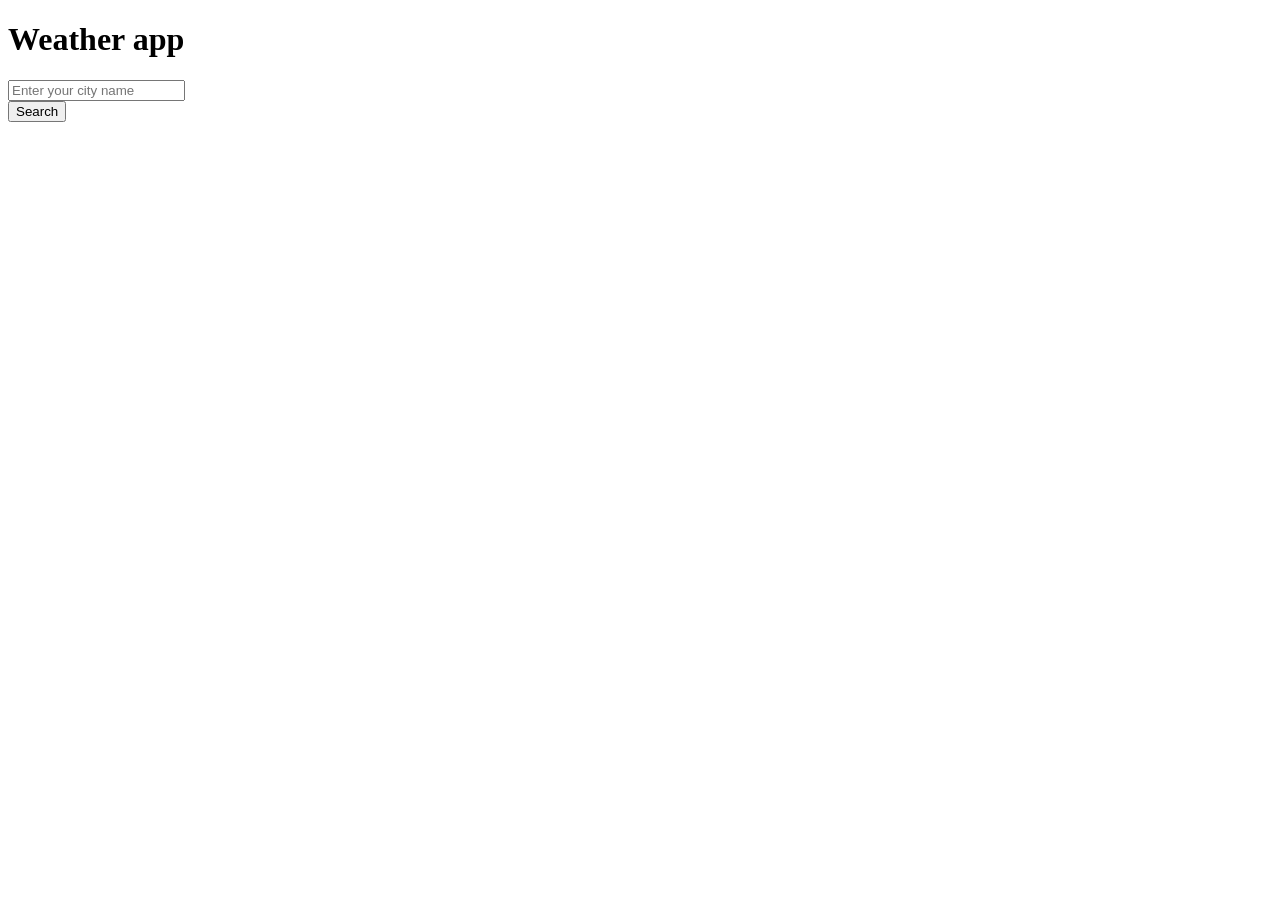
==== index.html @ 721f2905 "Rename resposive.html to index.html" ====
<!DOCTYPE html>
<html lang="en">
<head>
    <meta charset="UTF-8">
    <meta name="viewport" content="width=device-width, initial-scale=1.0">
    <title>Weather app</title>
    <link rel="stylesheet" href="../src/output.css"
</head>
<body>

    <div class="flex justify-center items-center bg-[url('https://images.pexels.com/photos/5225595/pexels-photo-5225595.jpeg')] bg-fixed min-h-screen w-full">
        <div class="aspect-square w-md has-[200px]:  grid place-items-center bg-[rgb(255,255,255,0.15)] rounded-2xl shadow">
            <h1 class="text-4xl">Weather app</h1>
            <div><input class="text-xl border-2 border-black px-4 py-2 rounded-2xl bg-transparent" type="text" placeholder="Enter your city name"></div>
            <div><Button class="text-xl border-2 border-black px-4 py-2 rounded-2xl bg-transparent">Search</Button></div>
            
        </div>
    </div>

   
    
</body>
</html>
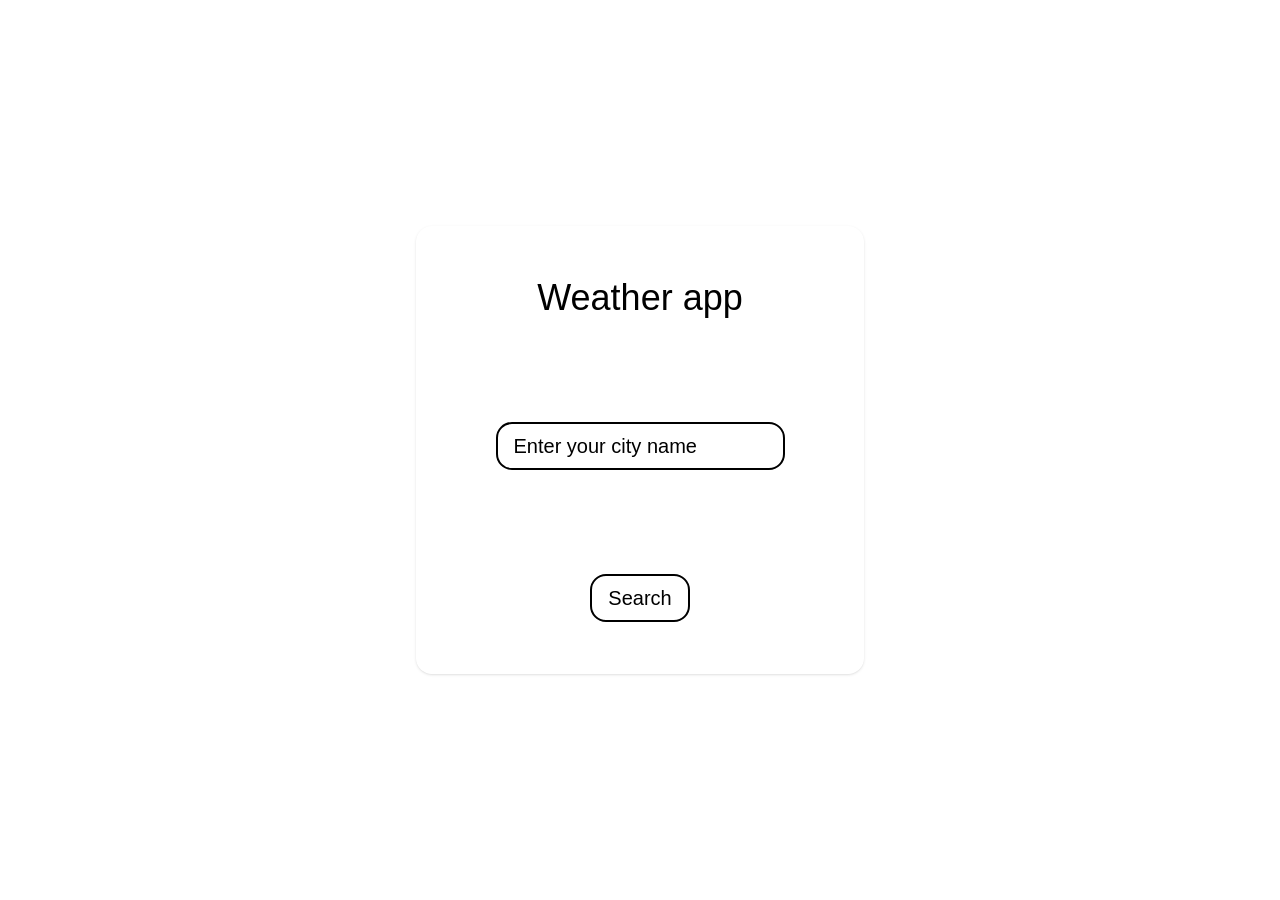
==== commit d33ee04d: "Update index.html" ====
--- a/index.html
+++ b/index.html
@@ -4,7 +4,7 @@
     <meta charset="UTF-8">
     <meta name="viewport" content="width=device-width, initial-scale=1.0">
     <title>Weather app</title>
-    <link rel="stylesheet" href="../src/output.css"
+    <link rel="stylesheet" href="style.css"
 </head>
 <body>
 
--- a/style.css
+++ b/style.css
@@ -0,0 +1,411 @@
+/*! tailwindcss v4.3.3 | MIT License | https://tailwindcss.com */
+@layer properties;
+@layer theme, base, components, utilities;
+@layer theme {
+  :root, :host {
+    --font-sans: -apple-system, BlinkMacSystemFont, "Segoe UI", Roboto, "Helvetica Neue",
+      "Noto Sans", Arial, sans-serif, "Apple Color Emoji", "Segoe UI Emoji",
+      "Segoe UI Symbol", "Noto Color Emoji";
+    --font-mono: ui-monospace, SFMono-Regular, Menlo, Monaco, Consolas, "Liberation Mono",
+      "Courier New", monospace;
+    --color-cyan-500: oklch(71.5% 0.143 215.221);
+    --color-cyan-950: oklch(30.2% 0.056 229.695);
+    --color-blue-600: oklch(54.6% 0.245 262.881);
+    --color-fuchsia-500: oklch(66.7% 0.295 322.15);
+    --color-black: #000;
+    --color-white: #fff;
+    --spacing: 0.25rem;
+    --container-xs: 20rem;
+    --container-md: 28rem;
+    --text-sm: 0.875rem;
+    --text-sm--line-height: calc(1.25 / 0.875);
+    --text-xl: 1.25rem;
+    --text-xl--line-height: calc(1.75 / 1.25);
+    --text-2xl: 1.5rem;
+    --text-2xl--line-height: calc(2 / 1.5);
+    --text-3xl: 1.875rem;
+    --text-3xl--line-height: calc(2.25 / 1.875);
+    --text-4xl: 2.25rem;
+    --text-4xl--line-height: calc(2.5 / 2.25);
+    --font-weight-medium: 500;
+    --radius-md: 0.375rem;
+    --radius-2xl: 1rem;
+    --default-font-family: var(--font-sans);
+    --default-mono-font-family: var(--font-mono);
+  }
+}
+@layer base {
+  *, ::after, ::before, ::backdrop, ::file-selector-button {
+    box-sizing: border-box;
+    margin: 0;
+    padding: 0;
+    border: 0 solid;
+  }
+  html, :host {
+    line-height: 1.5;
+    -webkit-text-size-adjust: 100%;
+    tab-size: 4;
+    font-family: var(--default-font-family, -apple-system, BlinkMacSystemFont, "Segoe UI", Roboto, "Helvetica Neue", "Noto Sans", Arial, sans-serif, "Apple Color Emoji", "Segoe UI Emoji", "Segoe UI Symbol", "Noto Color Emoji");
+    font-feature-settings: var(--default-font-feature-settings, normal);
+    font-variation-settings: var(--default-font-variation-settings, normal);
+    -webkit-tap-highlight-color: transparent;
+  }
+  hr {
+    height: 0;
+    color: inherit;
+    border-top-width: 1px;
+  }
+  abbr:where([title]) {
+    -webkit-text-decoration: underline dotted;
+    text-decoration: underline dotted;
+  }
+  h1, h2, h3, h4, h5, h6 {
+    font-size: inherit;
+    font-weight: inherit;
+  }
+  a {
+    color: inherit;
+    -webkit-text-decoration: inherit;
+    text-decoration: inherit;
+  }
+  b, strong {
+    font-weight: bolder;
+  }
+  code, kbd, samp, pre {
+    font-family: var(--default-mono-font-family, ui-monospace, SFMono-Regular, Menlo, Monaco, Consolas, "Liberation Mono", "Courier New", monospace);
+    font-feature-settings: var(--default-mono-font-feature-settings, normal);
+    font-variation-settings: var(--default-mono-font-variation-settings, normal);
+    font-size: 1em;
+  }
+  small {
+    font-size: 80%;
+  }
+  sub, sup {
+    font-size: 75%;
+    line-height: 0;
+    position: relative;
+    vertical-align: baseline;
+  }
+  sub {
+    bottom: -0.25em;
+  }
+  sup {
+    top: -0.5em;
+  }
+  table {
+    text-indent: 0;
+    border-color: inherit;
+    border-collapse: collapse;
+  }
+  :-moz-focusring:where(:not(iframe)) {
+    outline: auto;
+  }
+  progress {
+    vertical-align: baseline;
+  }
+  summary {
+    display: list-item;
+  }
+  ol, ul, menu {
+    list-style: none;
+  }
+  img, svg, video, canvas, audio, iframe, embed, object {
+    display: block;
+    vertical-align: middle;
+  }
+  img, video {
+    max-width: 100%;
+    height: auto;
+  }
+  button, input, select, optgroup, textarea, ::file-selector-button {
+    font: inherit;
+    font-feature-settings: inherit;
+    font-variation-settings: inherit;
+    letter-spacing: inherit;
+    color: inherit;
+    border-radius: 0;
+    background-color: transparent;
+    opacity: 1;
+  }
+  :where(select:is([multiple], [size])) optgroup {
+    font-weight: bolder;
+  }
+  :where(select:is([multiple], [size])) optgroup option {
+    padding-inline-start: 20px;
+  }
+  ::file-selector-button {
+    margin-inline-end: 4px;
+  }
+  ::placeholder {
+    opacity: 1;
+  }
+  @supports (not (-webkit-appearance: -apple-pay-button))  or (contain-intrinsic-size: 1px) {
+    ::placeholder {
+      color: currentcolor;
+      @supports (color: color-mix(in lab, red, red)) {
+        color: color-mix(in oklab, currentcolor 50%, transparent);
+      }
+    }
+  }
+  textarea {
+    resize: vertical;
+  }
+  ::-webkit-search-decoration {
+    -webkit-appearance: none;
+  }
+  ::-webkit-date-and-time-value {
+    min-height: 1lh;
+    text-align: inherit;
+  }
+  ::-webkit-datetime-edit {
+    display: inline-flex;
+  }
+  ::-webkit-datetime-edit-fields-wrapper {
+    padding: 0;
+  }
+  ::-webkit-datetime-edit, ::-webkit-datetime-edit-year-field, ::-webkit-datetime-edit-month-field, ::-webkit-datetime-edit-day-field, ::-webkit-datetime-edit-hour-field, ::-webkit-datetime-edit-minute-field, ::-webkit-datetime-edit-second-field, ::-webkit-datetime-edit-millisecond-field, ::-webkit-datetime-edit-meridiem-field {
+    padding-block: 0;
+  }
+  ::-webkit-calendar-picker-indicator {
+    line-height: 1;
+  }
+  :-moz-ui-invalid {
+    box-shadow: none;
+  }
+  button, input:where([type="button"], [type="reset"], [type="submit"]), ::file-selector-button {
+    appearance: button;
+  }
+  ::-webkit-inner-spin-button, ::-webkit-outer-spin-button {
+    height: auto;
+  }
+  [hidden]:where(:not([hidden="until-found"])) {
+    display: none !important;
+  }
+}
+@layer utilities {
+  .m-4 {
+    margin: calc(var(--spacing) * 4);
+  }
+  .box-border {
+    box-sizing: border-box;
+  }
+  .flex {
+    display: flex;
+  }
+  .grid {
+    display: grid;
+  }
+  .aspect-square {
+    aspect-ratio: 1 / 1;
+  }
+  .min-h-screen {
+    min-height: 100vh;
+  }
+  .w-full {
+    width: 100%;
+  }
+  .w-md {
+    width: var(--container-md);
+  }
+  .place-items-center {
+    place-items: center;
+  }
+  .items-center {
+    align-items: center;
+  }
+  .justify-center {
+    justify-content: center;
+  }
+  .rounded-2xl {
+    border-radius: var(--radius-2xl);
+  }
+  .border {
+    border-style: var(--tw-border-style);
+    border-width: 1px;
+  }
+  .border-2 {
+    border-style: var(--tw-border-style);
+    border-width: 2px;
+  }
+  .border-4 {
+    border-style: var(--tw-border-style);
+    border-width: 4px;
+  }
+  .border-black {
+    border-color: var(--color-black);
+  }
+  .border-transparent {
+    border-color: transparent;
+  }
+  .bg-\[rgb\(255\,255\,255\,0\.15\)\] {
+    background-color: rgb(255,255,255,0.15);
+  }
+  .bg-blue-600 {
+    background-color: var(--color-blue-600);
+  }
+  .bg-transparent {
+    background-color: transparent;
+  }
+  .bg-\[url\(\'https\:\/\/images\.pexels\.com\/photos\/5225595\/pexels-photo-5225595\.jpeg\'\)\] {
+    background-image: url('https://images.pexels.com/photos/5225595/pexels-photo-5225595.jpeg');
+  }
+  .bg-\[url\(\'https\:\/\/images\.pexels\.com\/photos\/32047220\/pexels-photo-32047220\.jpeg\'\)\] {
+    background-image: url('https://images.pexels.com/photos/32047220/pexels-photo-32047220.jpeg');
+  }
+  .bg-fixed {
+    background-attachment: fixed;
+  }
+  .px-4 {
+    padding-inline: calc(var(--spacing) * 4);
+  }
+  .py-2 {
+    padding-block: calc(var(--spacing) * 2);
+  }
+  .py-2\.5 {
+    padding-block: calc(var(--spacing) * 2.5);
+  }
+  .text-2xl {
+    font-size: var(--text-2xl);
+    line-height: var(--tw-leading, var(--text-2xl--line-height));
+  }
+  .text-4xl {
+    font-size: var(--text-4xl);
+    line-height: var(--tw-leading, var(--text-4xl--line-height));
+  }
+  .text-sm {
+    font-size: var(--text-sm);
+    line-height: var(--tw-leading, var(--text-sm--line-height));
+  }
+  .text-xl {
+    font-size: var(--text-xl);
+    line-height: var(--tw-leading, var(--text-xl--line-height));
+  }
+  .leading-5 {
+    --tw-leading: calc(var(--spacing) * 5);
+    line-height: calc(var(--spacing) * 5);
+  }
+  .font-medium {
+    --tw-font-weight: var(--font-weight-medium);
+    font-weight: var(--font-weight-medium);
+  }
+  .text-white {
+    color: var(--color-white);
+  }
+  .shadow {
+    --tw-shadow: 0 1px 3px 0 var(--tw-shadow-color, rgb(0 0 0 / 0.1)), 0 1px 2px -1px var(--tw-shadow-color, rgb(0 0 0 / 0.1));
+    box-shadow: var(--tw-inset-shadow), var(--tw-inset-ring-shadow), var(--tw-ring-offset-shadow), var(--tw-ring-shadow), var(--tw-shadow);
+  }
+  .shadow-xs {
+    --tw-shadow: 0 1px 2px 0 var(--tw-shadow-color, rgb(0 0 0 / 0.05));
+    box-shadow: var(--tw-inset-shadow), var(--tw-inset-ring-shadow), var(--tw-ring-offset-shadow), var(--tw-ring-shadow), var(--tw-shadow);
+  }
+  .focus\:ring-4:focus {
+    --tw-ring-shadow: var(--tw-ring-inset,) 0 0 0 calc(4px + var(--tw-ring-offset-width)) var(--tw-ring-color, currentcolor);
+    box-shadow: var(--tw-inset-shadow), var(--tw-inset-ring-shadow), var(--tw-ring-offset-shadow), var(--tw-ring-shadow), var(--tw-shadow);
+  }
+  .focus\:outline-none:focus {
+    --tw-outline-style: none;
+    outline-style: none;
+  }
+}
+@property --tw-border-style {
+  syntax: "*";
+  inherits: false;
+  initial-value: solid;
+}
+@property --tw-leading {
+  syntax: "*";
+  inherits: false;
+}
+@property --tw-font-weight {
+  syntax: "*";
+  inherits: false;
+}
+@property --tw-shadow {
+  syntax: "*";
+  inherits: false;
+  initial-value: 0 0 #0000;
+}
+@property --tw-shadow-color {
+  syntax: "*";
+  inherits: false;
+}
+@property --tw-shadow-alpha {
+  syntax: "<percentage>";
+  inherits: false;
+  initial-value: 100%;
+}
+@property --tw-inset-shadow {
+  syntax: "*";
+  inherits: false;
+  initial-value: 0 0 #0000;
+}
+@property --tw-inset-shadow-color {
+  syntax: "*";
+  inherits: false;
+}
+@property --tw-inset-shadow-alpha {
+  syntax: "<percentage>";
+  inherits: false;
+  initial-value: 100%;
+}
+@property --tw-ring-color {
+  syntax: "*";
+  inherits: false;
+}
+@property --tw-ring-shadow {
+  syntax: "*";
+  inherits: false;
+  initial-value: 0 0 #0000;
+}
+@property --tw-inset-ring-color {
+  syntax: "*";
+  inherits: false;
+}
+@property --tw-inset-ring-shadow {
+  syntax: "*";
+  inherits: false;
+  initial-value: 0 0 #0000;
+}
+@property --tw-ring-inset {
+  syntax: "*";
+  inherits: false;
+}
+@property --tw-ring-offset-width {
+  syntax: "<length>";
+  inherits: false;
+  initial-value: 0px;
+}
+@property --tw-ring-offset-color {
+  syntax: "*";
+  inherits: false;
+  initial-value: #fff;
+}
+@property --tw-ring-offset-shadow {
+  syntax: "*";
+  inherits: false;
+  initial-value: 0 0 #0000;
+}
+@layer properties {
+  @supports ((-webkit-hyphens: none) and (not (margin-trim: inline))) or ((-moz-orient: inline) and (not (color:rgb(from red r g b)))) {
+    *, ::before, ::after, ::backdrop {
+      --tw-border-style: solid;
+      --tw-leading: initial;
+      --tw-font-weight: initial;
+      --tw-shadow: 0 0 #0000;
+      --tw-shadow-color: initial;
+      --tw-shadow-alpha: 100%;
+      --tw-inset-shadow: 0 0 #0000;
+      --tw-inset-shadow-color: initial;
+      --tw-inset-shadow-alpha: 100%;
+      --tw-ring-color: initial;
+      --tw-ring-shadow: 0 0 #0000;
+      --tw-inset-ring-color: initial;
+      --tw-inset-ring-shadow: 0 0 #0000;
+      --tw-ring-inset: initial;
+      --tw-ring-offset-width: 0px;
+      --tw-ring-offset-color: #fff;
+      --tw-ring-offset-shadow: 0 0 #0000;
+    }
+  }
+}
